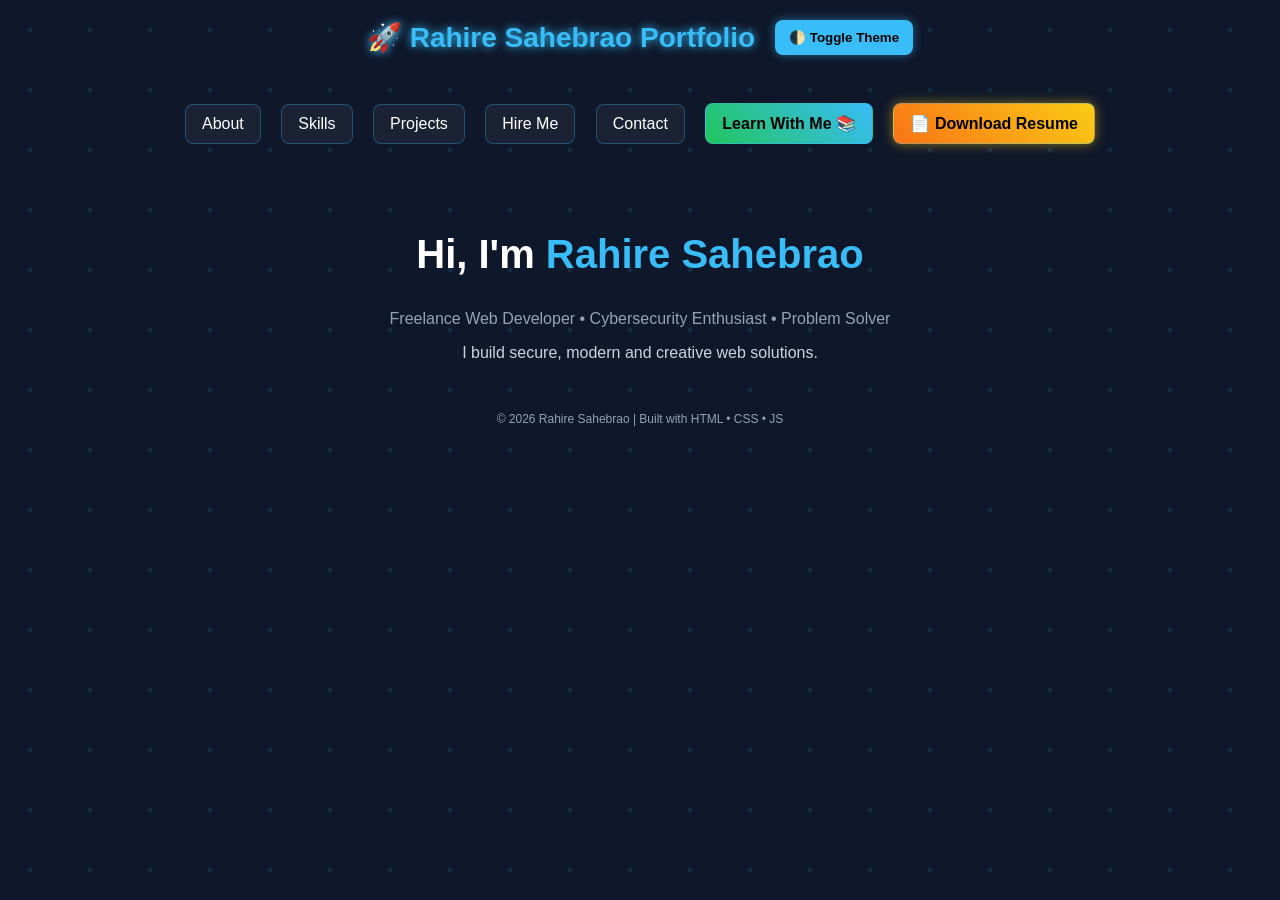
==== Index.html @ 472a1b4c "Add files via upload" ====
<!DOCTYPE html>
<html lang="en">
<head>
<meta charset="UTF-8">
<title>Rahire Sahebrao | Portfolio</title>
<link rel="stylesheet" href="index.css">
</head>

<body>

<div class="bg"></div>

<header>
    🚀 Rahire Sahebrao Portfolio

    <button class="theme-btn" onclick="toggleTheme()">
        🌓 Toggle Theme
    </button>
</header>

<nav class="menu">

    <a href="about.html">About</a>
    <a href="skills.html">Skills</a>
    <a href="projects.html">Projects</a>
    <a href="hire.html">Hire Me</a>
    <a href="contact.html">Contact</a>
    <a class="learn" href="learn-with-me.html">Learn With Me 📚</a>

    <!-- Resume Button -->
    <a href="resume.pdf" download class="resume">
        📄 Download Resume
    </a>

</nav>

<section class="hero">

    <h1>Hi, I'm <span>Rahire Sahebrao</span></h1>

    <p>Freelance Web Developer • Cybersecurity Enthusiast • Problem Solver</p>

    <div class="tagline">
        I build secure, modern and creative web solutions.
    </div>

</section>

<footer>
    © 2026 Rahire Sahebrao | Built with HTML • CSS • JS
</footer>

<script>
function toggleTheme() {
    document.body.classList.toggle("light");
}
</script>

</body>
</html>
---- index.css ----
body {
    margin: 0;
    font-family: Arial, sans-serif;
    background: #0f172a;
    color: white;
    transition: 0.4s;
    overflow-x: hidden;
}

/* LIGHT MODE */
body.light {
    background: #f1f5f9;
    color: #0f172a;
}

/* animated background */
.bg {
    position: fixed;
    width: 200%;
    height: 200%;
    background: radial-gradient(circle, #38bdf8 2px, transparent 3px);
    background-size: 60px 60px;
    animation: move 20s linear infinite;
    opacity: 0.12;
    z-index: 0;
}

@keyframes move {
    from { transform: translate(0,0); }
    to { transform: translate(-150px,-150px); }
}

/* HEADER */
header {
    position: relative;
    z-index: 2;
    text-align: center;
    padding: 20px;
    font-size: 28px;
    font-weight: bold;
    color: #38bdf8;

    display: flex;
    justify-content: center;
    align-items: center;
    gap: 20px;

    text-shadow: 0 0 10px #38bdf8;
}

/* THEME BUTTON */
.theme-btn {
    padding: 10px 14px;
    border: none;
    border-radius: 8px;
    cursor: pointer;

    background: #38bdf8;
    color: black;
    font-weight: bold;

    transition: 0.3s;
    box-shadow: 0 0 10px rgba(56,189,248,0.5);
}

.theme-btn:hover {
    transform: scale(1.08);
    background: white;
}

/* LIGHT MODE BUTTON FIX */
body.light .theme-btn {
    background: #0f172a;
    color: white;
}

/* NAV MENU */
.menu {
    text-align: center;
    margin-top: 20px;
    position: relative;
    z-index: 2;
}

.menu a {
    display: inline-block;
    margin: 8px;
    padding: 10px 16px;

    background: rgba(255,255,255,0.05);
    border: 1px solid rgba(56,189,248,0.3);

    color: inherit;
    text-decoration: none;
    border-radius: 8px;
    transition: 0.3s;
}

.menu a:hover {
    transform: scale(1.1);
    background: #38bdf8;
    color: black;
}

/* Learn button */
.menu .learn {
    background: linear-gradient(45deg, #22c55e, #38bdf8);
    color: black;
    font-weight: bold;
}

/* Resume button */
.menu .resume {
    background: linear-gradient(45deg, #f97316, #facc15);
    color: black;
    font-weight: bold;
    box-shadow: 0 0 12px rgba(250, 204, 21, 0.5);
}

.menu .resume:hover {
    background: white;
    transform: scale(1.1);
}

/* HERO */
.hero {
    position: relative;
    z-index: 2;
    text-align: center;
    margin-top: 80px;
    animation: fadeUp 1s ease;
}

@keyframes fadeUp {
    from { opacity: 0; transform: translateY(40px); }
    to { opacity: 1; transform: translateY(0); }
}

.hero h1 {
    font-size: 40px;
}

.hero span {
    color: #38bdf8;
}

.hero p {
    color: #94a3b8;
    margin-top: 10px;
}

.tagline {
    margin-top: 10px;
    color: #cbd5e1;
}

/* FOOTER */
footer {
    text-align: center;
    font-size: 12px;
    color: #94a3b8;
    margin-top: 50px;
    position: relative;
    z-index: 2;
}
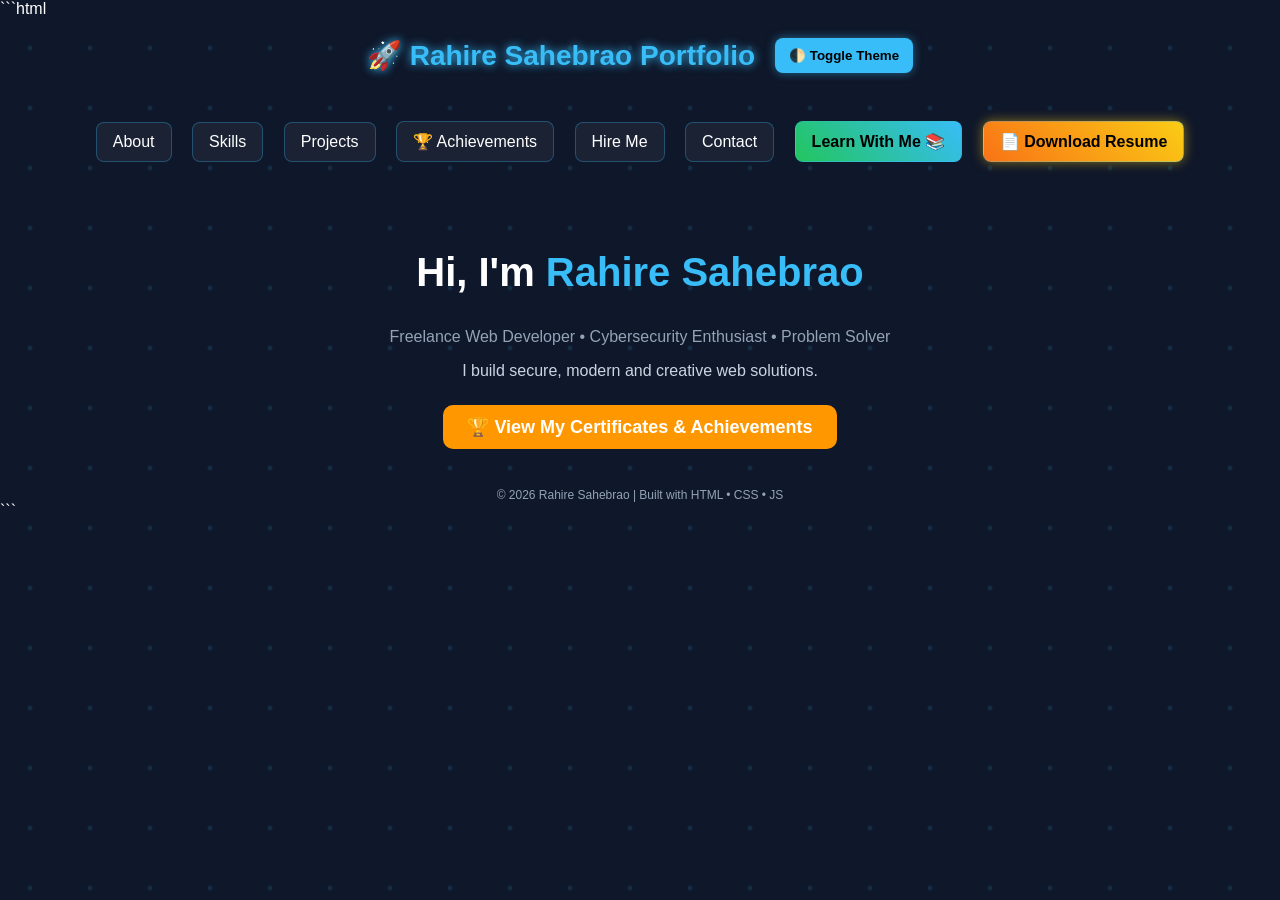
==== commit 1a9f71ea: "Update Index.html add certifate & achievement link" ====
--- a/Index.html
+++ b/Index.html
@@ -1,3 +1,4 @@
+```html
 <!DOCTYPE html>
 <html lang="en">
 <head>
@@ -23,6 +24,12 @@
     <a href="about.html">About</a>
     <a href="skills.html">Skills</a>
     <a href="projects.html">Projects</a>
+
+    <!-- Achievements Button -->
+    <a href="YOUR_ACHIEVEMENTS_LINK" target="_blank" class="achievement">
+        🏆 Achievements
+    </a>
+
     <a href="hire.html">Hire Me</a>
     <a href="contact.html">Contact</a>
     <a class="learn" href="learn-with-me.html">Learn With Me 📚</a>
@@ -44,6 +51,19 @@
         I build secure, modern and creative web solutions.
     </div>
 
+    <br><br>
+
+    <a href="YOUR_ACHIEVEMENTS_LINK" target="_blank"
+       style="background:#ff9800;
+              color:white;
+              padding:12px 24px;
+              border-radius:10px;
+              text-decoration:none;
+              font-weight:bold;
+              font-size:18px;">
+        🏆 View My Certificates & Achievements
+    </a>
+
 </section>
 
 <footer>
@@ -57,4 +77,5 @@
 </script>
 
 </body>
-</html>+</html>
+```
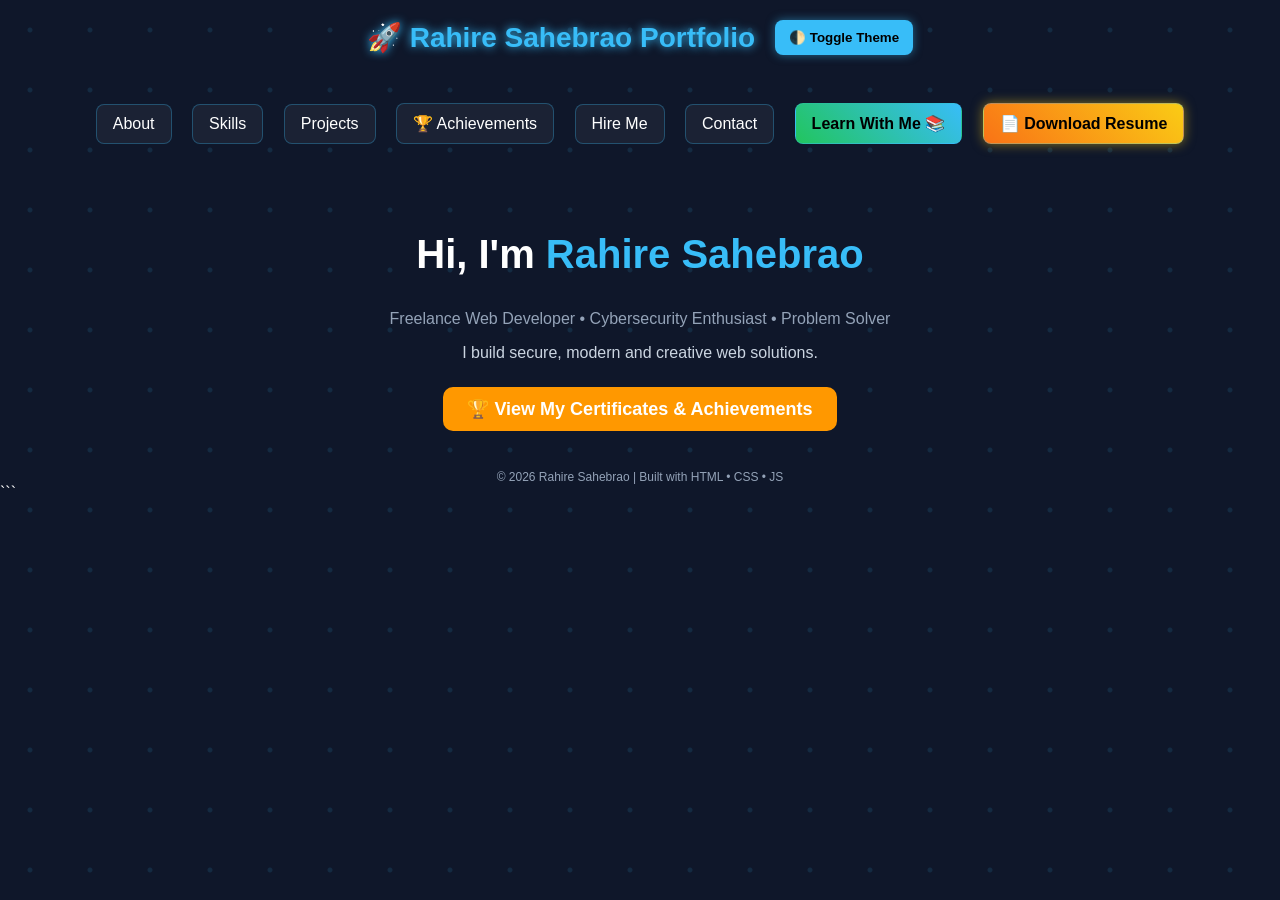
==== commit 78d7a2d5: "Update Index.html" ====
--- a/Index.html
+++ b/Index.html
@@ -1,4 +1,4 @@
-```html
+
 <!DOCTYPE html>
 <html lang="en">
 <head>
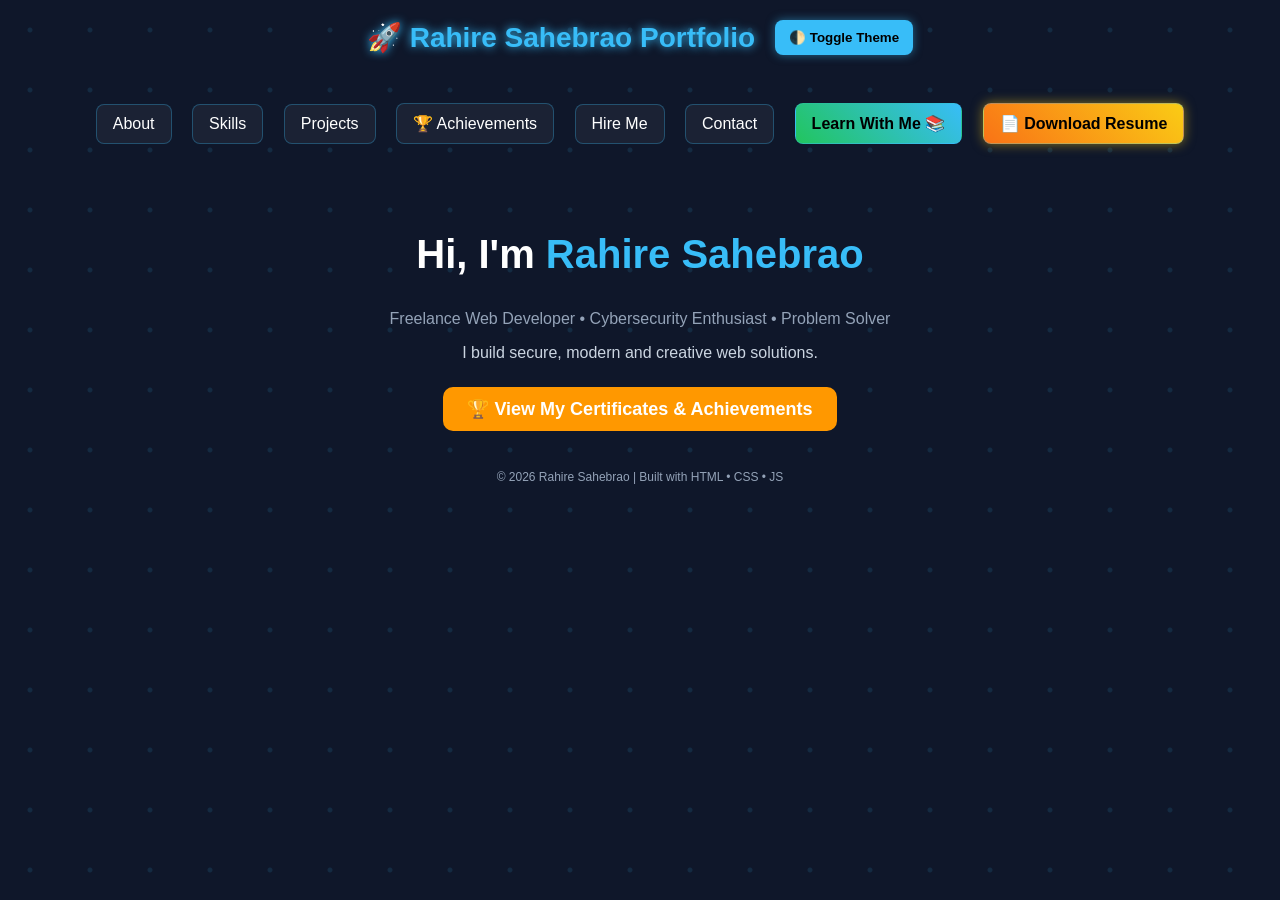
==== commit 6dadc88a: "Update Index.html" ====
--- a/Index.html
+++ b/Index.html
@@ -26,7 +26,7 @@
     <a href="projects.html">Projects</a>
 
     <!-- Achievements Button -->
-    <a href="YOUR_ACHIEVEMENTS_LINK" target="_blank" class="achievement">
+    <a href="https://ln5.sync.com/dl/ba39d4450#82vwgtb4-i2cfzyv3-ra4hvwcg-9d2tbm25" target="_blank" class="achievement">
         🏆 Achievements
     </a>
 
@@ -53,7 +53,7 @@
 
     <br><br>
 
-    <a href="YOUR_ACHIEVEMENTS_LINK" target="_blank"
+    <a href="https://ln5.sync.com/dl/ba39d4450#82vwgtb4-i2cfzyv3-ra4hvwcg-9d2tbm25" target="_blank"
        style="background:#ff9800;
               color:white;
               padding:12px 24px;
@@ -78,4 +78,3 @@
 
 </body>
 </html>
-```
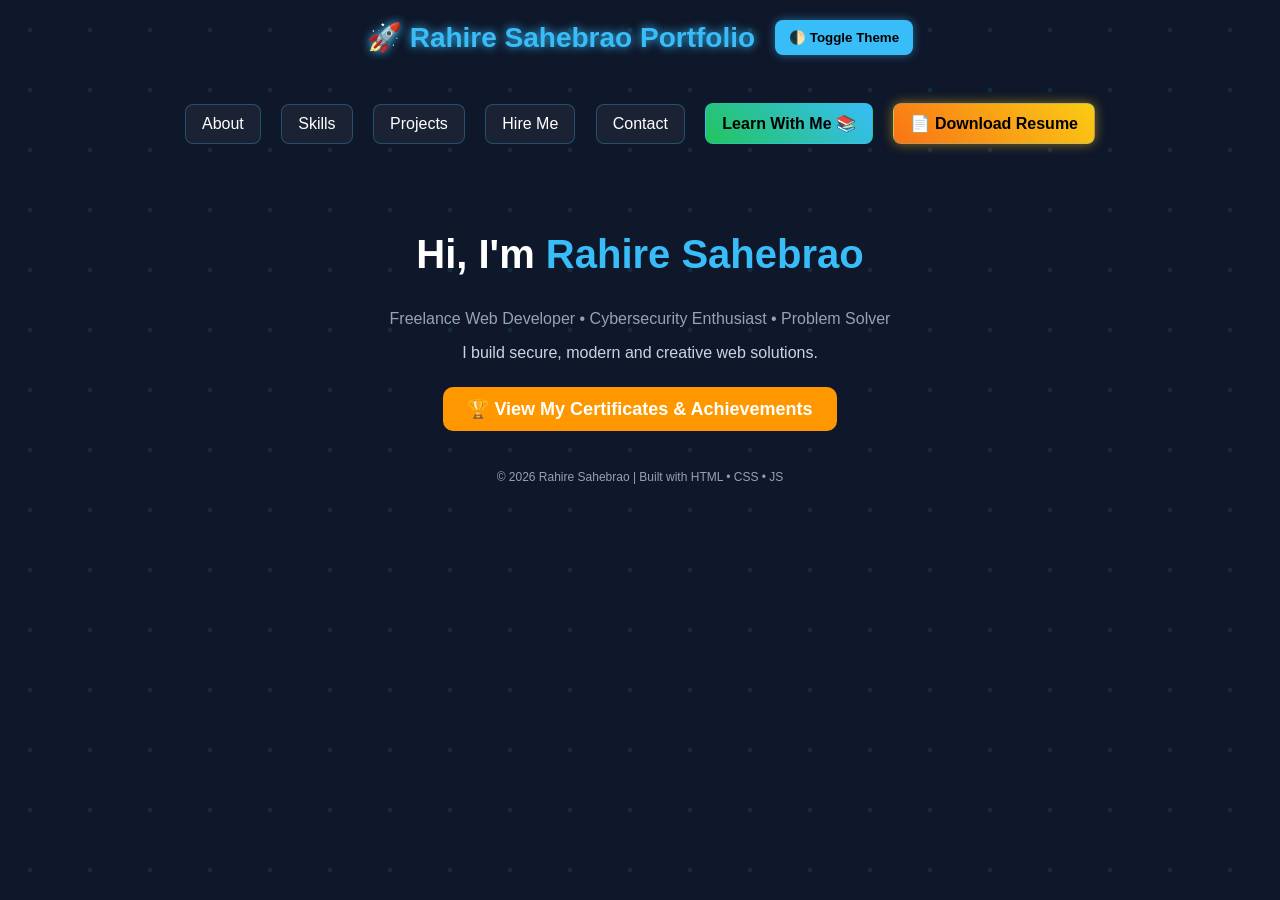
==== commit 744360a9: "Update Index.html" ====
--- a/Index.html
+++ b/Index.html
@@ -25,10 +25,6 @@
     <a href="skills.html">Skills</a>
     <a href="projects.html">Projects</a>
 
-    <!-- Achievements Button -->
-    <a href="https://ln5.sync.com/dl/ba39d4450#82vwgtb4-i2cfzyv3-ra4hvwcg-9d2tbm25" target="_blank" class="achievement">
-        🏆 Achievements
-    </a>
 
     <a href="hire.html">Hire Me</a>
     <a href="contact.html">Contact</a>
